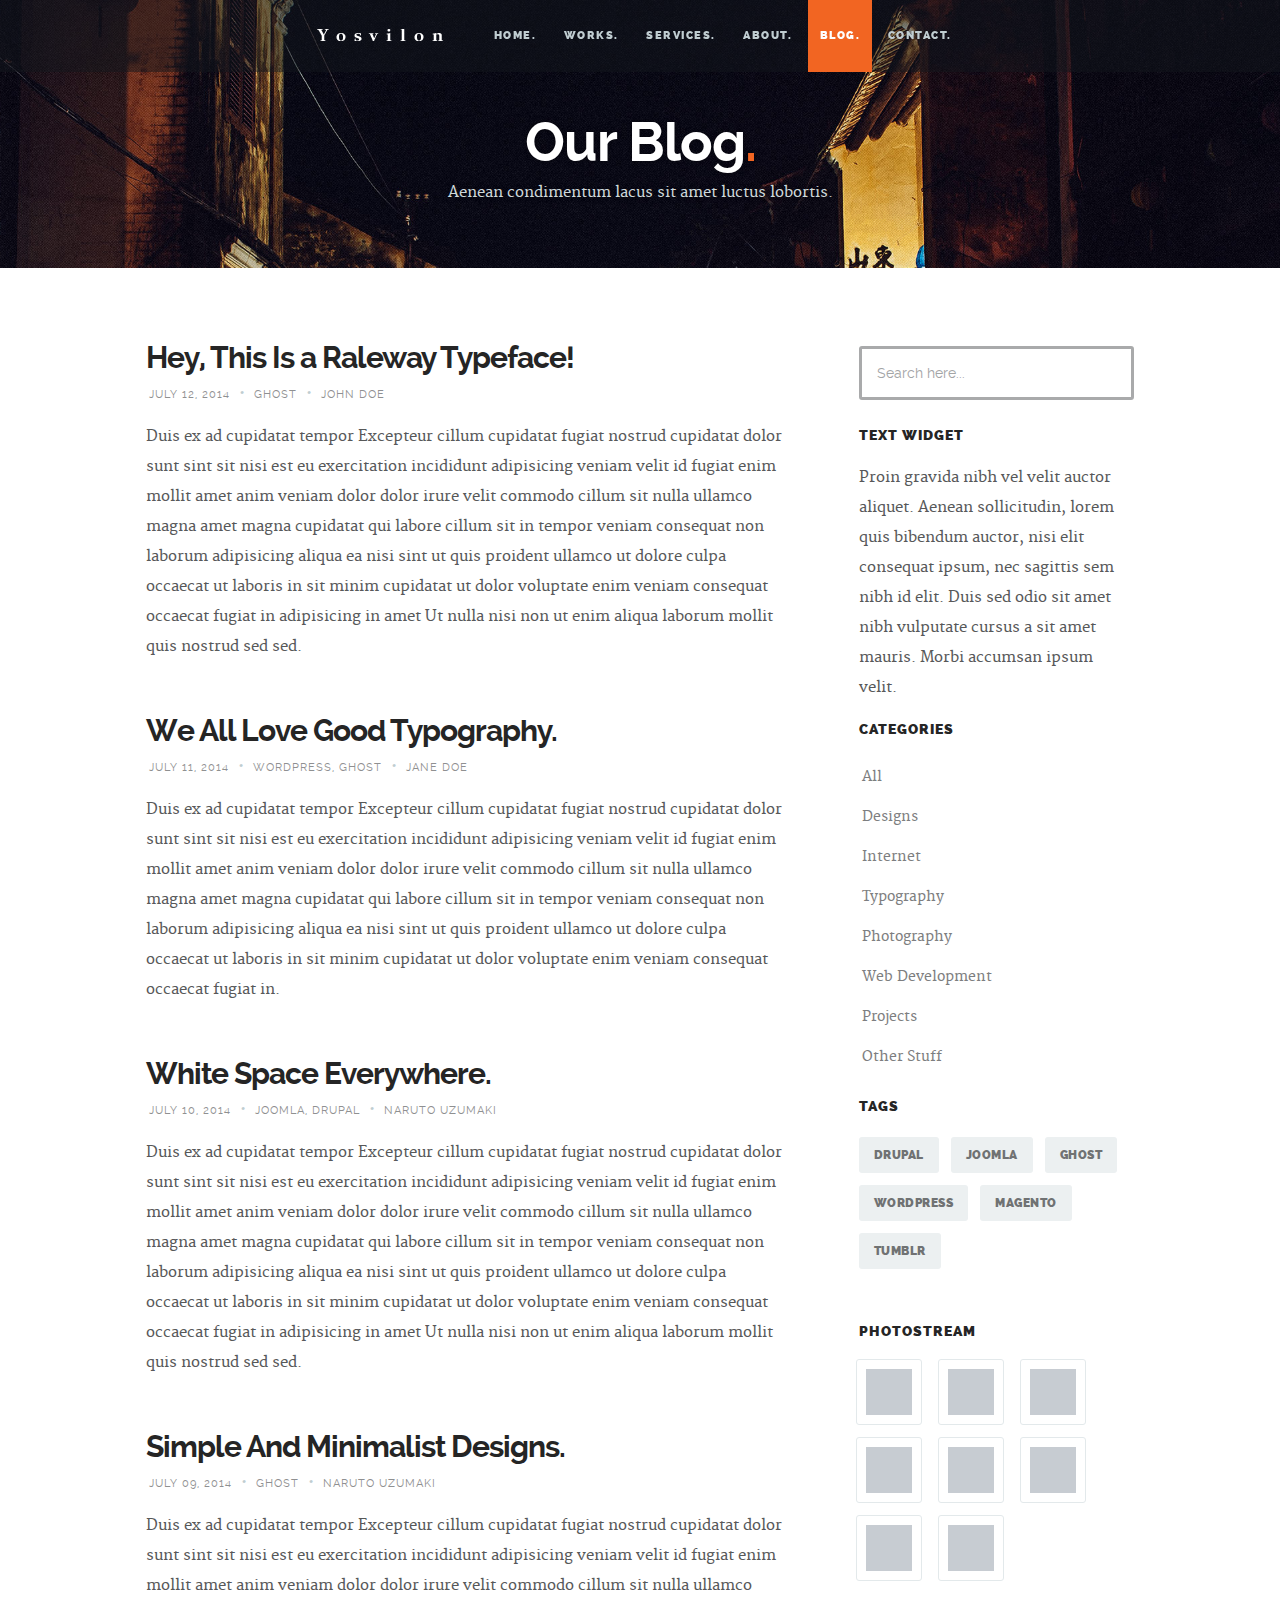
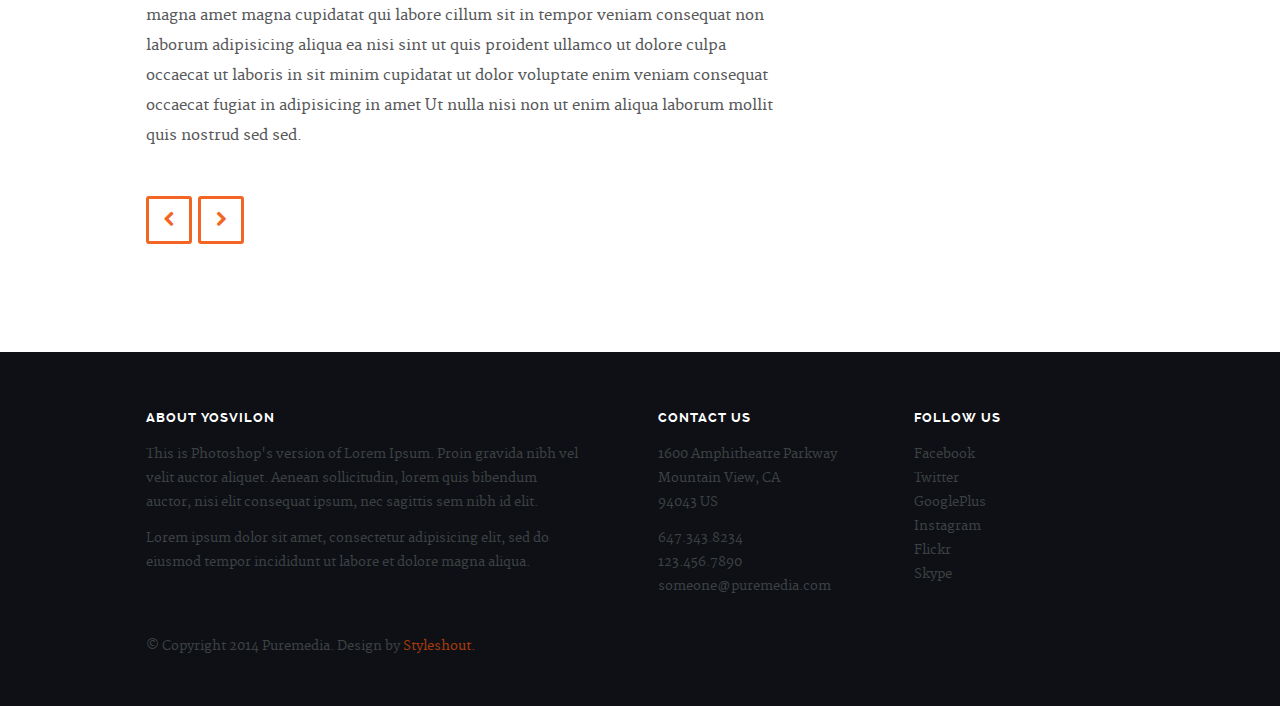
==== blog.html @ e6fd02f1 "Initial commit" ====
<!DOCTYPE html>
<!--[if lt IE 8 ]><html class="no-js ie ie7" lang="en"> <![endif]-->
<!--[if IE 8 ]><html class="no-js ie ie8" lang="en"> <![endif]-->
<!--[if IE 9 ]><html class="no-js ie ie9" lang="en"> <![endif]-->
<!--[if (gte IE 9)|!(IE)]><!--><html class="no-js" lang="en"> <!--<![endif]-->
<head>

   <!--- Basic Page Needs
   ================================================== -->
   <meta charset="utf-8">
	<title>Blog - Yosvilon</title>
	<meta name="description" content="">  
	<meta name="author" content="">

   <!-- Mobile Specific Metas
   ================================================== -->
	<meta name="viewport" content="width=device-width, initial-scale=1, maximum-scale=1">

	<!-- CSS
    ================================================== -->
   <link rel="stylesheet" href="css/base.css">
	<link rel="stylesheet" href="css/main.css">
   <link rel="stylesheet" href="css/media-queries.css">       

   <!-- Script
   =================================================== -->
	<script src="js/modernizr.js"></script>

   <!-- Favicons
	=================================================== -->
	<link rel="shortcut icon" href="favicon.png" >

</head>

<body>
	
	<div id="top"></div>
   <div id="preloader"> 
	   <div id="status">
         <img src="images/loader.gif" height="60" width="60" alt="">
         <div class="loader">Loading...</div>
      </div>
   </div>


   <!-- Header
   =================================================== -->
   <header id="main-header">

   	<div class="row header-inner">

	      <div class="logo">
	         <a href="index.html">Yosvilon.</a>
	      </div>

	      <nav id="nav-wrap">         
	         
	         <a class="mobile-btn" href="#nav-wrap" title="Show navigation">
	         	<span class='menu-text'>Show Menu</span>
	         	<span class="menu-icon"></span>
	         </a>
         	<a class="mobile-btn" href="#" title="Hide navigation">
         		<span class='menu-text'>Hide Menu</span>
         		<span class="menu-icon"></span>
         	</a>         

	         <ul id="nav" class="nav">
	            <li><a href="index.html#hero">Home.</a></li>
		         <li><a href="index.html#portfolio">Works.</a></li>
	            <li><a href="index.html#services">Services.</a></li>
	            <li><a href="index.html#about">About.</a></li>
	            <li class="current"><a href="index.html#journal">Blog.</a></li>	        
	            <li><a href="index.html#contact">Contact.</a></li>
	         </ul> 

	      </nav> <!-- /nav-wrap -->	      

	   </div> <!-- /header-inner -->

   </header> 


   <!-- Page Title
   ================================================== -->
   <section id="page-title">	
   	  
		<div class="row">

			<div class="twelve columns">

				<h1>Our Blog<span>.</span></h1>
				<p>Aenean condimentum lacus sit amet luctus lobortis.</p>

			</div>			    

		</div> <!-- /row -->	   

   </section> <!-- /page-title -->


   <!-- Content
   ================================================== -->
   <section id="content">

   	<div class="row">

	   	<div id="main" class="tab-whole eight columns entries">

	         <article class="entry">

					<header class="entry-header">

						<h1 class="entry-title">
							<a title="" href="single.html">Hey, This Is a Raleway Typeface!</a>
						</h1> 				 
						
						<div class="entry-meta">
							<ul>
								<li>July 12, 2014</li>
								<span class="meta-sep">•</span>								
								<li><a rel="category tag" title="" href="#">Ghost</a></li>
								<span class="meta-sep">•</span>
								<li>John Doe</li>
							</ul>
						</div> 
						 
					</header> 
						
					<div class="entry-content">
						<p>Duis ex ad cupidatat tempor Excepteur cillum cupidatat fugiat nostrud cupidatat dolor sunt sint sit nisi est eu exercitation incididunt adipisicing veniam velit id fugiat enim mollit amet anim veniam dolor dolor irure velit commodo cillum sit nulla ullamco magna amet magna cupidatat qui labore cillum sit in tempor veniam consequat non laborum adipisicing aliqua ea nisi sint ut quis proident ullamco ut dolore culpa occaecat ut laboris in sit minim cupidatat ut dolor voluptate enim veniam consequat occaecat fugiat in adipisicing in amet Ut nulla nisi non ut enim aliqua laborum mollit quis nostrud sed sed.</p>
					</div> 

				</article> <!-- /entry -->

				<article class="entry">
		   			
					<header class="entry-header">

						<h1 class="entry-title">
							<a title="" href="single.html">We All Love Good Typography.</a>
						</h1> 				 
						
						<div class="entry-meta">
							<ul>
								<li>July 11, 2014</li>
								<span class="meta-sep">•</span>							
								<li>
									<a rel="category tag" title="" href="#">Wordpress</a>,
									<a rel="category tag" title="" href="#">Ghost</a>  
								</li>
								<span class="meta-sep">•</span>
								<li>Jane Doe</li>
							</ul>
						</div>
						 
					</header> 			

					<div class="entry-content">
						<p>Duis ex ad cupidatat tempor Excepteur cillum cupidatat fugiat nostrud cupidatat dolor sunt sint sit nisi est eu exercitation incididunt adipisicing veniam velit id fugiat enim mollit amet anim veniam dolor dolor irure velit commodo cillum sit nulla ullamco magna amet magna cupidatat qui labore cillum sit in tempor veniam consequat non laborum adipisicing aliqua ea nisi sint ut quis proident ullamco ut dolore culpa occaecat ut laboris in sit minim cupidatat ut dolor voluptate enim veniam consequat occaecat fugiat in.</p>
					</div> 

				</article> <!-- /entry -->

				<article class="entry">
		   			
					<header class="entry-header">

						<h1 class="entry-title">
							<a title="" href="single.html">White Space Everywhere.</a>
						</h1> 				 
						
						<div class="entry-meta">
							<ul>
								<li>July 10, 2014</li>
								<span class="meta-sep">•</span>								
								<li>
									<a rel="category tag" title="" href="#">Joomla</a>,
									<a rel="category tag" title="" href="#">Drupal</a>  
								</li>
								<span class="meta-sep">•</span>
								<li>Naruto Uzumaki</li>
							</ul>
						</div> 
						 
					</header> 			

					<div class="entry-content">
						<p>Duis ex ad cupidatat tempor Excepteur cillum cupidatat fugiat nostrud cupidatat dolor sunt sint sit nisi est eu exercitation incididunt adipisicing veniam velit id fugiat enim mollit amet anim veniam dolor dolor irure velit commodo cillum sit nulla ullamco magna amet magna cupidatat qui labore cillum sit in tempor veniam consequat non laborum adipisicing aliqua ea nisi sint ut quis proident ullamco ut dolore culpa occaecat ut laboris in sit minim cupidatat ut dolor voluptate enim veniam consequat occaecat fugiat in adipisicing in amet Ut nulla nisi non ut enim aliqua laborum mollit quis nostrud sed sed.</p>
					</div> 

				</article> <!-- /entry --> 

				<article class="entry">
		   			
					<header class="entry-header">

						<h1 class="entry-title">
							<a title="" href="single.html">Simple And Minimalist Designs.</a>
						</h1> 				 
						
						<div class="entry-meta">
							<ul>
								<li>July 09, 2014</li>
								<span class="meta-sep">•</span>								
								<li>
									<a rel="category tag" title="" href="#">Ghost</a>  
								</li>
								<span class="meta-sep">•</span>
								<li>Naruto Uzumaki</li>
							</ul>
						</div> 
						 
					</header> 			

					<div class="entry-content">
						<p>Duis ex ad cupidatat tempor Excepteur cillum cupidatat fugiat nostrud cupidatat dolor sunt sint sit nisi est eu exercitation incididunt adipisicing veniam velit id fugiat enim mollit amet anim veniam dolor dolor irure velit commodo cillum sit nulla ullamco magna amet magna cupidatat qui labore cillum sit in tempor veniam consequat non laborum adipisicing aliqua ea nisi sint ut quis proident ullamco ut dolore culpa occaecat ut laboris in sit minim cupidatat ut dolor voluptate enim veniam consequat occaecat fugiat in adipisicing in amet Ut nulla nisi non ut enim aliqua laborum mollit quis nostrud sed sed.</p>
					</div> 

				</article> <!-- /entry --> 

				<div class="pagenav group">
	  			   <span class="prev"><a href="#" rel="prev">Previous</a></span>
	  				<span class="next"><a href="#" rel="next">Next</a></span>  				   
	  			</div>  			   
	         
	      </div> <!-- /main -->  

	      <div class="tab-whole four columns end" id="secondary">

	         <aside id="sidebar">

	            <div class="widget widget_search">

	               <h5>Search</h5>
	               <form action="#">

	                  <input type="text" value="Search here..." onblur="if(this.value == '') { this.value = 'Search here...'; }" onfocus="if (this.value == 'Search here...') { this.value = ''; }" class="text-search" kl_virtual_keyboard_secure_input="on">
	                  <input type="submit" value="" class="submit-search">

	               </form>

	            </div> <!-- /widget_search -->

	            <div class="widget widget_text">

	               <h5 class="widget-title">Text Widget</h5>
	               <div class="textwidget">Proin gravida nibh vel velit auctor aliquet.
	               Aenean sollicitudin, lorem quis bibendum auctor, nisi elit consequat ipsum,
	               nec sagittis sem nibh id elit. Duis sed odio sit amet nibh vulputate cursus
	               a sit amet mauris. Morbi accumsan ipsum velit. 
	            	</div>

			      </div> <!-- /widget_text -->

	            <div class="widget widget_categories">

	               <h5 class="widget-title">Categories</h5>
	               <ul class="link-list group">
	               	<li><a href="blog.html">All</a></li>
	                  <li><a href="#">Designs</a></li>
	                  <li><a href="#">Internet</a></li>
	                  <li><a href="#">Typography</a></li>
	                  <li><a href="#">Photography</a></li>
	                  <li><a href="#">Web Development</a></li>
	                  <li><a href="#">Projects</a></li>
	                  <li><a href="#">Other Stuff</a></li>
	               </ul>

	            </div> <!-- /widget_categories -->

	            <div class="widget widget_tag_cloud group">

	               <h5 class="widget-title">Tags</h5>
	               <div class="tagcloud group">
	                  <a href="#">drupal</a>
	                  <a href="#">joomla</a>
	                  <a href="#">ghost</a>
	                  <a href="#">wordpress</a>
	                  <a href="#">magento</a>
	                  <a href="#">tumblr</a>
	               </div>

	            </div> <!-- /widget_tag_cloud -->

	            <div class="widget widget_photostream">

	               <h5>Photostream</h5>
	               <ul class="photostream group">
	                  <li><a href="#"><img alt="thumbnail" src="images/thumb.jpg"></a></li>
	                  <li><a href="#"><img alt="thumbnail" src="images/thumb.jpg"></a></li>
	                  <li><a href="#"><img alt="thumbnail" src="images/thumb.jpg"></a></li>
	                  <li><a href="#"><img alt="thumbnail" src="images/thumb.jpg"></a></li>
	                  <li><a href="#"><img alt="thumbnail" src="images/thumb.jpg"></a></li>
	                  <li><a href="#"><img alt="thumbnail" src="images/thumb.jpg"></a></li>
	                  <li><a href="#"><img alt="thumbnail" src="images/thumb.jpg"></a></li>
	                  <li><a href="#"><img alt="thumbnail" src="images/thumb.jpg"></a></li>
	               </ul>

		         </div> <!-- /widget_photostream -->

	         </aside> <!-- /sidebar -->

	      </div> <!-- /secondary -->

	   </div> <!-- /row -->      

   </section> <!-- /content -->  


   <!-- Footer
   ================================================== -->
   <footer>

      <div class="row">       

         <div class="six columns tab-whole footer-about">
				
				<h3>About Yosvilon</h3>
               
            <p>This is Photoshop's version  of Lorem Ipsum. Proin gravida nibh vel velit auctor aliquet.
            Aenean sollicitudin, lorem quis bibendum auctor, nisi elit consequat ipsum, nec sagittis sem
            nibh id elit. 
            </p>

            <p>Lorem ipsum dolor sit amet, consectetur adipisicing elit, sed do eiusmod tempor 
            	incididunt ut labore et dolore magna aliqua.</p>        

         </div> <!-- /footer-about -->

         <div class="six columns tab-whole right-cols">

            <div class="row">

               <div class="columns">
                  <h3 class="address">Contact Us</h3>
                  <p>
                  1600 Amphitheatre Parkway<br>
                  Mountain View, CA<br>
                  94043 US
                  </p>

                  <ul>
                    <li><a href="tel:6473438234">647.343.8234</a></li>
                    <li><a href="tel:1234567890">123.456.7890</a></li>
                    <li><a href="mailto:someone@puremedia.com">someone@puremedia.com</a></li>
                  </ul>                  
               </div> <!-- /columns -->             

               <div class="columns last">
                  <h3 class="contact">Follow Us</h3>

                  <ul>
                     <li><a href="#">Facebook</a></li>
                     <li><a href="#">Twitter</a></li>
                     <li><a href="#">GooglePlus</a></li>
                     <li><a href="#">Instagram</a></li>
                     <li><a href="#">Flickr</a></li>
                     <li><a href="#">Skype</a></li>
                  </ul>
                  
               </div> <!-- /columns --> 

            </div> <!-- /Row(nested) -->

         </div>

         <p class="copyright">&copy; Copyright 2014 Puremedia. Design by <a href="http://www.styleshout.com/">Styleshout.</a></p>        

         <div id="go-top">
            <a class="smoothscroll" title="Back to Top" href="#top"><span>Top</span><i class="fa fa-long-arrow-up"></i></a>
         </div>

      </div> <!-- /row -->

   </footer> <!-- /footer -->


   <!-- Java Script
   ================================================== -->
   <script src="http://ajax.googleapis.com/ajax/libs/jquery/1.10.2/jquery.min.js"></script>
   <script>window.jQuery || document.write('<script src="js/jquery-1.10.2.min.js"><\/script>')</script>
   <script type="text/javascript" src="js/jquery-migrate-1.2.1.min.js"></script>   
   <script src="js/jquery.flexslider.js"></script>
   <script src="js/jquery.fittext.js"></script>
   <script src="js/backstretch.js"></script> 
   <script src="js/waypoints.js"></script>  
   <script src="js/main.js"></script>

</body>

</html>
---- css/base.css ----
/* =================================================================== */
/* 
/*  Puremedia v1.0 Base Stylesheet
/*  url:styleshout.com
/*  10-09-2014
/*
/*  ------------------------------------------------------------------ 
  
    TOC: 
    a. Reset
    b. Basic Setup Styles
    c. Typography  
    d. Media
    e. Grid
    f. MISC
  
/* =================================================================== */

/* 
/* a. Reset - normalize.css v3.0.1 | MIT License | git.io/normalize
/* =================================================================== */
html {
	font-family: sans-serif;
	-ms-text-size-adjust: 100%;
	-webkit-text-size-adjust: 100%;
}
body {
	margin: 0;
}
article, aside, details, figcaption, figure, footer, header, hgroup, main, nav, section, summary {
	display: block;
}
audio, canvas, progress, video {
	display: inline-block;
	vertical-align: baseline;
}
audio:not([controls]) {
	display: none;
	height: 0;
}
[hidden], template {
	display: none;
}
a {
	background: transparent;
}
a:active, a:hover {
	outline: 0;
}
abbr[title] {
	border-bottom: 1px dotted;
}
b, strong {
	font-weight: bold;
}
dfn {
	font-style: italic;
}
h1 {
	font-size: 2em;
	margin: 0.67em 0;
}
mark {
	background: #ff0;
	color: #000;
}
small {
	font-size: 80%;
}
sub, sup {
	font-size: 75%;
	line-height: 0;
	position: relative;
	vertical-align: baseline;
}
sup {
	top: -0.5em;
}
sub {
	bottom: -0.25em;
}
img {
	border: 0;
}
svg:not(:root) {
	overflow: hidden;
}
figure {
	margin: 1em 40px;
}
hr {
	-moz-box-sizing: content-box;
	box-sizing: content-box;
	height: 0;
}
pre {
	overflow: auto;
}
code, kbd, pre, samp {
	font-family: monospace, monospace;
	font-size: 1em;
}
button, input, optgroup, select, textarea {
	color: inherit;
	font: inherit;
	margin: 0;
}
button {
	overflow: visible;
}
button, select {
	text-transform: none;
}
button, html input[type="button"], input[type="reset"], input[type="submit"] {
	-webkit-appearance: button;
	cursor: pointer;
}
button[disabled], html input[disabled] {
	cursor: default;
}
button::-moz-focus-inner, input::-moz-focus-inner {
	border: 0;
	padding: 0;
}
input {
	line-height: normal;
}
input[type="checkbox"], input[type="radio"] {
	box-sizing: border-box;
	padding: 0;
}
input[type="number"]::-webkit-inner-spin-button, input[type="number"]::-webkit-outer-spin-button {
	height: auto;
}
input[type="search"] {
	-webkit-appearance: textfield;
	-moz-box-sizing: content-box;
	-webkit-box-sizing: content-box;
	box-sizing: content-box;
}
input[type="search"]::-webkit-search-cancel-button, input[type="search"]::-webkit-search-decoration {
	-webkit-appearance: none;
}
fieldset {
	border: 1px solid #c0c0c0;
	margin: 0 2px;
	padding: 0.35em 0.625em 0.75em;
}
legend {
	border: 0;
	padding: 0;
}
textarea {
	overflow: auto;
}
optgroup {
	font-weight: bold;
}
table {
	border-collapse: collapse;
	border-spacing: 0;
}
td, th {
	padding: 0;
}

/* 
/* b. Basic Setup Styles - Top Elements
/* =================================================================== */
*, *:before, *:after {
	-webkit-box-sizing: border-box;
	-moz-box-sizing: border-box;
	box-sizing: border-box;
}
html {
	-webkit-font-smoothing: antialiased;
	-moz-osx-font-smoothing: grayscale;
	font-size: 62.5%;
}
body {
	font-weight: normal;
	line-height: 1;
	text-rendering: optimizeLegibility;
}

/* 
/* c. Typography
====================================================================== */
div, dl, dt, dd, ul, ol, li, h1, h2, h3, h4, h5, h6, pre, form, p, blockquote, th, td {
	margin: 0;
	padding: 0;
}
h1, h2, h3, h4, h5, h6 {
	text-rendering: optimizeLegibility;
	line-height: 1.2;
}
hr {
	border: solid #ddd;
	border-width: 1px 0 0;
	clear: both;
	margin: 11px 0 24px;
	height: 0;
}
em, i {
	font-style: italic;
	line-height: inherit;
}
strong, b {
	font-weight: bold;
	line-height: inherit;
}
small {
	font-size: 60%;
	line-height: inherit;
}
ul {
	list-style: none;
}
ol {
	list-style: decimal;
}
ol, ul.square, ul.circle, ul.disc {
	margin-left: 17px;
}
ul.square {
	list-style: square;
}
ul.circle {
	list-style: circle;
}
ul.disc {
	list-style: disc;
}
ul li {
	padding-left: 4px;
}
ul ul, ul ol, ol ol, ol ul {
	margin: 3px 0 3px 17px;
}

/* links
---------------------------------------------------------------------- */
a {
	text-decoration: none;
	line-height: inherit;
}
a img {
	border: none;
}
a:focus {
	outline: none;
}
p a, p a:visited {
	line-height: inherit;
}

/* 
/* d. Media
/* =================================================================== */
img, video, embed, object {
	max-width: 100%;
	height: auto;
}
object, embed {
	height: 100%;
}
img {
	-ms-interpolation-mode: bicubic;
}

/* 
/* e. Grid
===================================================================== */
.row {
	width: 94%;
	max-width: 1024px;
	margin: 0 auto;
}
.ie8 .row {
	width: 1024px;
}
.narrow .row {
	max-width: 980px;
}
.row .row {
	width: auto;
	max-width: none;
	margin-left: -18px;
	margin-right: -18px;
}
.row:before, .row:after {
	content: "";
	display: table;
}
.row:after {
	clear: both;
}
.column, .columns, .bgrid {
	position: relative;
	padding: 0 18px;
	min-height: 1px;
	float: left;
}
.column.centered, .columns.centered {
	float: none;
	margin: 0 auto;
}
.row.collapsed > .column, .row.collapsed > .columns, .column.collapsed, .columns.collapsed {
	padding: 0;
}
[class*="column"] + [class*="column"]:last-child {
	float: right;
}
[class*="column"] + [class*="column"].end {
	float: right;
}
.one, .row .one {
	width: 8.33333%;
}
.two, .row .two {
	width: 16.66667%;
}
.three, .row .three {
	width: 25%;
}
.four, .row .four {
	width: 33.33333%;
}
.five, .row .five {
	width: 41.66667%;
}
.six, .row .six {
	width: 50%;
}
.seven, .row .seven {
	width: 58.33333%;
}
.eight, .row .eight {
	width: 66.66667%;
}
.nine, .row .nine {
	width: 75%;
}
.ten .row .ten {
	width: 83.33333%;
}
.eleven, .row .eleven {
	width: 91.66667%;
}
.twelve, .row .twelve {
	width: 100%;
}

/* tablets
--------------------------------------------------------------- */
@media screen and (max-width:768px) {
	.row {
		width: auto;
		padding-left: 30px;
		padding-right: 30px;
	}
	.row .row {
		padding-left: 0;
		padding-right: 0;
		margin-left: -15px;
		margin-right: -15px;
	}
	.column, .columns {
		padding: 0 15px;
	}
	.tab-fourth, .row .tab-fourth {
		width: 25%;
	}
	.tab-third, .row .tab-third {
		width: 33.33333%;
	}
	.tab-half, .row .tab-half {
		width: 50%;
	}
	.tab-2thirds, .row .tab-2thirds {
		width: 66.66667%;
	}
	.tab-3fourths, .row .tab-3fourths {
		width: 75%;
	}
	.tab-whole, .row .tab-whole {
		width: 100%;
	}
}

/* mobile
--------------------------------------------------------------- */
@media screen and (max-width:600px) {
	.row {
		padding-left: 25px;
		padding-right: 25px;
	}
	.row .row {
		margin-left: -10px;
		margin-right: -10px;
	}
	.column, .columns {
		padding: 0 10px;
	}
	.mob-fourth, .row .mob-fourth {
		width: 25%;
	}
	.mob-half, .row .mob-half {
		width: 50%;
	}
	.mob-3fourths, .row .mob-3fourths {
		width: 75%;
	}
	.mob-whole, .row .mob-whole {
		width: 100%;
	}
}

/* small mobile devices
--------------------------------------------------------------- */
@media screen and (max-width:400px) {
	.row {
		padding-left: 30px;
		padding-right: 30px;
	}
	.row .row {
		padding-left: 0;
		padding-right: 0;
		margin-left: 0;
		margin-right: 0;
	}
	.column, .columns {
		width: auto !important;
		float: none !important;
		margin-left: 0;
		margin-right: 0;
		clear: both;
		padding: 0;
	}
	[class*="column"] + [class*="column"]:last-child {
		float: none;
	}
}

/* larger screens
--------------------------------------------------------------- */
@media screen and (min-width:1200px) {
	.wide .wrap {
		max-width: 1180px;
	}
}


/* block grids
--------------------------------------------------------------- */
.bgrid-sixth .bgrid {
	width: 16.66667%;
}
.bgrid-fourth .bgrid {
	width: 25%;
}
.bgrid-third .bgrid {
	width: 33.33333%;
}
.bgrid-half .bgrid {
	width: 50%;
}
.bgrid {
	padding: 0;
}

/* Clearing for block grid columns. Allows columns with
different heights to align properly. */
.first {
	clear: both;
}

/* first column in large(default) screen - for IE8 */
.bgrid-sixth .bgrid:nth-child(6n+1), .bgrid-fourth .bgrid:nth-child(4n+1), .bgrid-third .bgrid:nth-child(3n+1), .bgrid-half .bgrid:nth-child(2n+1) {
	clear: both;
}

/* smaller screens */
@media screen and (max-width:900px) {
	/* block grids for small screens */
	.s-bgrid-sixth .bgrid {
		width: 16.66667%;
	}
	.s-bgrid-fourth .bgrid {
		width: 25%;
	}
	.s-bgrid-third .bgrid {
		width: 33.33333%;
	}
	.s-bgrid-half .bgrid {
		width: 50%;
	}
	.s-bgrid-whole .bgrid {
		width: 100%;
		clear: both;
	}
	.first, [class*="bgrid-"] .bgrid:nth-child(n) {
		clear: none;
	}
	.s-bgrid-sixth .bgrid:nth-child(6n+1), .s-bgrid-fourth .bgrid:nth-child(4n+1), .s-bgrid-third .bgrid:nth-child(3n+1), .s-bgrid-half .bgrid:nth-child(2n+1) {
		clear: both;
	}
}

/* tablets */
@media screen and (max-width:768px) {
	.tab-bgrid-sixth .bgrid {
		width: 16.66667%;
	}
	.tab-bgrid-fourth .bgrid {
		width: 25%;
	}
	.tab-bgrid-third .bgrid {
		width: 33.33333%;
	}
	.tab-bgrid-half .bgrid {
		width: 50%;
	}
	.tab-bgrid-whole .bgrid {
		width: 100%;
		clear: both;
	}
	.first, [class*="tab-bgrid-"] .bgrid:nth-child(n) {
		clear: none;
	}
	.tab-bgrid-sixth .bgrid:nth-child(6n+1), .tab-bgrid-fourth .bgrid:nth-child(4n+1), .tab-bgrid-third .bgrid:nth-child(3n+1), .tab-bgrid-half .bgrid:nth-child(2n+1) {
		clear: both;
	}
}

/* mobile devices */
@media screen and (max-width:600px) {
	.mob-bgrid-sixth .bgrid {
		width: 16.66667%;
	}
	.mob-bgrid-fourth .bgrid {
		width: 25%;
	}
	.mob-bgrid-third .bgrid {
		width: 33.33333%;
	}
	.mob-bgrid-half .bgrid {
		width: 50%;
	}
	.mob-bgrid-whole .bgrid {
		width: 100%;
		clear: both;
	}
	.first, [class*="mob-bgrid-"] .bgrid:nth-child(n) {
		clear: none;
	}
	.mob-bgrid-sixth .bgrid:nth-child(6n+1), .mob-bgrid-fourth .bgrid:nth-child(4n+1), .mob-bgrid-third .bgrid:nth-child(3n+1), .mob-bgrid-half .bgrid:nth-child(2n+1) {
		clear: both;
	}
}

/* stack on small mobile devices */
@media screen and (max-width:400px) {
	.stack .bgrid {
		width: auto !important;
		float: none !important;
		margin-left: 0;
		margin-right: 0;
		clear: both;
	}
}

/* 
/* f. MISC
===================================================================== */

/* Clearing - (http://nicolasgallagher.com/micro-clearfix-hack/
--------------------------------------------------------------------- */
.group:before, .group:after {
	content: "";
	display: table;
}
.group:after {
	clear: both;
}

/* Misc Helper Styles
--------------------------------------------------------------------- */
.hidden {
	display: none;
}
.remove-bottom {
	margin-bottom: 0;
}
.half-bottom {
	margin-bottom: 15px !important;
}
.add-bottom {
	margin-bottom: 30px !important;
}
.no-border {
	border: none;
}
.text-center {
	text-align: center;
}
.text-left {
	text-align: left;
}
.text-right {
	text-align: right;
}
.pull-left {
	float: left;
}
.pull-right {
	float: right;
}
.align-center {
	margin-left: auto;
	margin-right: auto;
	text-align: center;
}
---- css/main.css ----
/* =================================================================== */
/* 
/*  Puremedia v1.0 Main Stylesheet
/*  url:styleshout.com
/*  10-10-2014
/*
/*  ------------------------------------------------------------------ 

    TOC: 
    a. Webfonts and Iconfonts
    b. Document Setup
    c. Forms  
    d. Preloader
    e. Buttons
    f. Other Components
    g. Header Styles
    h. Content Styles
    i. Footer Styles
    j. Common and shared styles
    k. Hero Section
    l. Portfolio Section
    m. Services Section
    n. About Section
    o. Journal Section
    p. Contact Section
    q. Blog Entry
    r. Portfolio Entry

/* =================================================================== */

/* 
/* a. Webfonts and Iconfonts
/* =================================================================== */
@import url("fonts.css");
@import url("font-awesome/css/font-awesome.min.css");
@import url("simple-line-icons/simple-line-icons.css");

/* 
/* b. Document Setup
/* =================================================================== */

/* Body
---------------------------------------------------------------------- */
body {
	background: #0e1015;
	font: 15px/30px "merriweather-regular", serif;
	font-weight: normal;
	color: #575859;
}

/* Links
---------------------------------------------------------------------- */
a, a:visited {
	color: #f26522;
	-moz-transition: all 0.3s ease-in-out;
	-o-transition: all 0.3s ease-in-out;
	-webkit-transition: all 0.3s ease-in-out;
	-ms-transition: all 0.3s ease-in-out;
	transition: all 0.3s ease-in-out;
}
a:hover, a:focus {
	color: black;
}

/* Typography
--------------------------------------------------------------------- */
h1, h2, h3, h4, h5, h6 {
	font-family: "raleway-bold", sans-serif;
	color: #252525;
	font-style: normal;
	text-rendering: optimizeLegibility;
	margin: 18px 0 15px;
}
h1 a, h2 a, h3 a, h4 a, h5 a, h6 a {
	font-weight: inherit;
}
h1 {
	font-size: 30px;
	line-height: 36px;
	margin-top: 0;
	letter-spacing: -1px;
}
h2 {
	font-size: 24px;
	line-height: 30px;
}
h3 {
	font-size: 20px;
	line-height: 30px;
}
h4 {
	font-size: 17px;
	line-height: 30px;
}
h5 {
	font-size: 14px;
	line-height: 30px;
	margin-top: 15px;
	text-transform: uppercase;
	letter-spacing: 1px;
}
h6 {
	font-size: 13px;
	line-height: 30px;
	margin-top: 15px;
	text-transform: uppercase;
	letter-spacing: 1px;
}
p {
	margin: 15px 0 15px 0;
}
p img {
	margin: 0;
}
p.lead {
	font: 17px/33px "merriweather-light", serif;
	color: #707273;
}
em {
	font: 15px/30px "merriweather-italic", serif;
	font-style: normal;
}
strong, b {
	font: 15px/30px "merriweather-bold", serif;
	font-weight: normal;
}
small {
	font-size: 11px;
	line-height: inherit;
}
blockquote {
	margin: 18px 0px;
	padding-left: 40px;
	position: relative;
}
blockquote:before {
	content: "\201C";
	opacity: 0.45;
	font-size: 80px;
	line-height: 0px;
	margin: 0;
	font-family: arial, sans-serif;
	position: absolute;
	top: 30px;
	left: 0;
}
blockquote p {
	font-family: georgia, serif;
	font-style: italic;
	padding: 0;
	font-size: 18px;
	line-height: 30px;
}
blockquote cite {
	display: block;
	font-size: 12px;
	font-style: normal;
	line-height: 18px;
}
blockquote cite:before {
	content: "\2014 \0020";
}
blockquote cite a, blockquote cite a:visited {
	color: #707273;
	border: none;
}
abbr {
	font-family: "merriweather-bold", serif;
	font-variant: small-caps;
	text-transform: lowercase;
	letter-spacing: .5px;
	color: #7d7e80;
}
pre, code {
	font-family: Consolas, "Andale Mono", Courier, "Courier New", monospace;
}
pre {
	white-space: pre;
	white-space: pre-wrap;
	word-wrap: break-word;
}
code {
	padding: 3px;
	background: #ecf0f1;
	color: #707273;
	border-radius: 3px;
}
del {
	text-decoration: line-through;
}
abbr[title], dfn[title] {
	border-bottom: 1px dotted;
	cursor: help;
}
mark {
	background: #FFF49B;
	color: #000;
}
hr {
	border: solid white;
	border-width: 1px 0 0;
	clear: both;
	margin: 23px 0 12px;
	height: 0;
}

/* Lists
--------------------------------------------------------------------- */
ul, ol {
	margin-top: 15px;
	margin-bottom: 15px;
}
ul {
	list-style: disc;
	margin-left: 17px;
}
dl {
	margin: 0 0 15px 0;
}
dt {
	margin: 0;
	color: #f26522;
}
dd {
	margin: 0 0 0 20px;
}

/* Floated Image
--------------------------------------------------------------------- */
img.pull-right {
	margin: 12px 0px 0px 18px;
}
img.pull-left {
	margin: 12px 18px 0px 0px;
}

/* 
/* c. Forms
/* =================================================================== */
form {
	margin-bottom: 24px;
}
fieldset {
	margin: 0 0 24px 0;
	padding: 0;
	border: none;
}
input, button {
	-webkit-font-smoothing: antialiased;
}
input[type="text"], 
input[type="password"], 
input[type="email"], 
textarea, 
select {
	display: block;
	padding: 12px 15px;
	margin: 0 0 12px 0;
	border: 0;
	outline: none;
	vertical-align: middle;
	color: #a3a4a6;
	font-family: "raleway-regular", sans-serif;
	font-size: 14px;
	line-height: 24px;
	border-radius: 3px;
	max-width: 100%;
	background: transparent;
	border: 3px solid #a9aaab;
}
textarea {
	min-height: 162px;
}
input[type="text"]:focus, 
input[type="password"]:focus, 
input[type="email"]:focus, 
textarea:focus {
	background: white;
}
label, legend {
	font: 15px/30px "raleway-bold", sans-serif;
	margin: 12px 0;
	color: #252525;
	display: block;
}
label span, legend span {
	color: #575859;
	font: 15px/30px "merriweather-bold", serif;
}
input[type="checkbox"], input[type="radio"] {
	font-size: 15px;
	color: #575859;
}
input[type="checkbox"] {
	display: inline;
}

/* 
/* d. Preloader
/* =================================================================== */
#preloader {
	position: fixed;
	top: 0;
	left: 0;
	right: 0;
	bottom: 0;
	background: #12151b;
	z-index: 99999;
	height: 100%;
}
.no-js #preloader {
	display: none;
}

#status {
	position: absolute;
	left: 50%;
	top: 50%;
	width: 60px;
	height: 60px;
	margin: -30px 0 0 -30px;
	padding: 0;
}
#status img {
	display: none;
}

.loader {
	margin: 0 auto;
	font-size: 10px;
	position: relative;
	text-indent: -9999em;
	border-top: 1.1em solid rgba(255, 255, 255, 0.2);
	border-right: 1.1em solid rgba(255, 255, 255, 0.2);
	border-bottom: 1.1em solid rgba(255, 255, 255, 0.2);
	border-left: 1.1em solid #f26522;
	-webkit-animation: load 1.1s infinite linear;
	animation: load 1.1s infinite linear;
}
.loader, .loader:after {
	border-radius: 50%;
	width: 60px;
	height: 60px;
}
@-webkit-keyframes load {
	0% {
		-webkit-transform: rotate(0deg);
		transform: rotate(0deg);
	}
	100% {
		-webkit-transform: rotate(360deg);
		transform: rotate(360deg);
	}
}
@keyframes load {
	0% {
		-webkit-transform: rotate(0deg);
		transform: rotate(0deg);
	}
	100% {
		-webkit-transform: rotate(360deg);
		transform: rotate(360deg);
	}
}

/* for ie8 */
.ie8 #status img {
	display: block;
}
.ie8 .loader {
	display: none;
}


/* 
/* e. Buttons
/* =================================================================== */
.button, 
.button:visited, 
button, 
input[type="submit"], 
input[type="reset"], 
input[type="button"] {
	display: inline-block;
	font: 15px/30px "raleway-bold", sans-serif;
	padding: 9px 16px;
	margin: 0 3px 6px 0;
	background: #818fab;
	color: white;
	text-decoration: none;
	cursor: pointer;
	height: auto;
	text-align: center;
	border: none;
	border-radius: 3px;
	-webkit-appearance: none;
	-webkit-font-smoothing: inherit;	
	-moz-transition: all 0.3s ease-in-out;
	-o-transition: all 0.3s ease-in-out;
	-webkit-transition: all 0.3s ease-in-out;
	-ms-transition: all 0.3s ease-in-out;
	transition: all 0.3s ease-in-out;
}
.button:hover, 
button:hover, 
input[type="submit"]:hover, 
input[type="reset"]:hover, 
input[type="button"]:hover {
	background: #647495;
	color: white;
}
.button.primary, button.primary {
	background: #f26522;
}
.button.primary:hover, button.primary:hover {
	background: #e3520d;
}
button.medium, .button.medium {
	font: 15px/30px "raleway-bold", sans-serif;
	padding: 12px 18px !important;
}
button.large, .button.large {
	font: 15px/30px "raleway-bold", sans-serif;
	padding: 15px 20px !important;
}
button.round, .button.round {
	padding-left: 20px !important;
	padding-right: 20px !important;
	border-radius: 1000px;
	background-clip: padding-box;
}
button.stroke, .button.stroke {
	background: transparent !important;
	border: 3px solid transparent;
}
button.full-width, .button.full-width {
	width: 100%;
	margin-right: 0;
}

.button.pink {
	background: #ffadcb;
}
.button.pink:hover {
	background: #ff94bb;
}
.button.blue {
	background: #72bbf0;
}
.button.blue:hover {
	background: #5bb0ee;
}
.button.black {
	background: #2e3236;
}
.button.black:hover {
	background: #222528;
}
.button.yellow {
	background: #ffd900;
}
.button.yellow:hover {
	background: #f0cc00;
}
.button.red {
	background: #ff6163;
}
.button.red:hover {
	background: #ff474a;
}
.button.green {
	background: #9bc724;
}
.button.green:hover {
	background: #8ab120;
}
.button.grey {
	background: #8d8e91;
}
.button.grey:hover {
	background: #808184;
}
.button.purple {
	background: #b482c9;
}
.button.purple:hover {
	background: #a970c1;
}
.button.orange {
	background: #f5731c;
}
.button.orange:hover {
	background-color: #ed650a;
}
.button.stroke.pink {
	border-color: #ffadcb;
	color: #ffadcb;
}
.button.stroke.pink:hover {
	background: #ffadcb !important;
	color: #fff;
}
.button.stroke.blue {
	border-color: #72bbf0;
	color: #72bbf0;
}
.button.stroke.blue:hover {
	background: #72bbf0 !important;
	color: #fff;
}
.button.stroke.black {
	border-color: #2e3236;
	color: #2e3236;
}
.button.stroke.black:hover {
	background: #2e3236 !important;
	color: #fff;
}
.button.stroke.yellow {
	border-color: #ffd900;
	color: #ffd900;
}
.button.stroke.yellow:hover {
	background: #ffd900 !important;
	color: #fff;
}
.button.stroke.red {
	border-color: #ff6163;
	color: #ff6163;
}
.button.stroke.red:hover {
	background: #ff6163 !important;
	color: #fff;
}
.button.stroke.green {
	border-color: #9bc724;
	color: #9bc724;
}
.button.stroke.green:hover {
	background: #9bc724 !important;
	color: #fff;
}
.button.stroke.grey {
	border-color: #8d8e91;
	color: #8d8e91;
}
.button.stroke.grey:hover {
	background: #8d8e91 !important;
	color: #fff;
}
.button.stroke.purple {
	border-color: #b482c9;
	color: #b482c9;
}
.button.stroke.purple:hover {
	background: #b482c9 !important;
	color: #fff;
}
.button.stroke.orange {
	border-color: #f5731c;
	color: #f5731c;
}
.button.stroke.orange:hover {
	background: #f5731c !important;
	color: #fff;
}
button::-moz-focus-inner, input::-moz-focus-inner {
	border: 0;
	padding: 0;
}


/* 
/* f. Other Components
/* ================================================================== */

/* Alert Boxes
/* ------------------------------------------------------------------ */
.alert-box {
	padding: 21px 40px 21px 30px;
	position: relative;
	margin-bottom: 24px;
	border-radius: 3px;
	background-clip: padding-box;
	font-family: "raleway-semibold", sans-serif;
}
.error {
	background-color: #ffd1d2;
	color: #e65153;
}
.success {
	background-color: #c8e675;
	color: #758c36;
}
.info {
	background-color: #d7ecfb;
	color: #4a95cc;
}
.notice {
	background-color: #fff099;
	color: #c16527;
}
.close {
	position: absolute;
	right: 18px;
	top: 18px;
	cursor: pointer;
}

/* Drop Cap
/* ------------------------------------------------------------------ */
.drop-cap:first-letter {
	float: left;
	margin: 0;
	padding: 14px 6px 0 0;
	font-size: 84px;
	font-family: "raleway-bold", sans-serif;
	line-height: 60px;
	text-indent: 0;
	background: transparent;
	color: inherit;
}

/* Line Definition Style Markup
/* ------------------------------------------------------------------ */
.lining dt, .lining dd {
	display: inline;
	margin: 0;
}
.lining dt + dt:before, .lining dd + dt:before {
	content: "\A";
	white-space: pre;
}
.lining dd + dd:before {
	content: ", ";
}
.lining dd + dd:before {
	content: ", ";
}
.lining dd:before {
	content: ":";
	margin-left: -0.2em;
}

/* Dictionary Definition Style Markup
/* ------------------------------------------------------------------ */
.dictionary-style dt {
	display: inline;
	counter-reset: definitions;
}
.dictionary-style dt + dt:before {
	content: ", ";
	margin-left: -0.2em;
}
.dictionary-style dd {
	display: block;
	counter-increment: definitions;
}
.dictionary-style dd:before {
	content: counter(definitions, decimal) ". ";
}

/* 
/*  Pull Quotes Markup
/*

<aside class="pull-quote">
<blockquote>
<p></p>
</blockquote>
</aside>

/*
/* --------------------------------------------------------------------- */
.pull-quote {
	position: relative;
	padding: 18px 30px 18px 0px;
}
.pull-quote:before, .pull-quote:after {
	height: 1em;
	opacity: 0.45;
	position: absolute;
	font-size: 80px;
	font-family: Arial, Sans-Serif;
}
.pull-quote:before {
	content: "\201C";
	top: 33px;
	left: 0;
}
.pull-quote:after {
	content: '\201D';
	bottom: -33px;
	right: 0;
}
.pull-quote blockquote {
	margin: 0;
}
.pull-quote blockquote:before {
	content: none;
}

/* 
/*  Stats Tab Markup

<ul class="stats-tabs">
<li><a href="#">[value]<em>[name]</em></a></li>
</ul>


/*
/* --------------------------------------------------------------------- */
.stats-tabs {
	padding: 0;
	margin: 24px 0;
}
.stats-tabs li {
	display: inline-block;
	margin: 0 10px 18px 0;
	padding: 0 10px 0 0;
	border-right: 1px solid #ccc;
}
.stats-tabs li:last-child {
	margin: 0;
	padding: 0;
	border: none;
}
.stats-tabs li a {
	display: inline-block;
	font-size: 24px;
	font-family: "raleway-bold", sans-serif;
	border: none;
	color: #252525;
}
.stats-tabs li a:hover {
	color: #f26522;
}
.stats-tabs li a em {
	display: block;
	margin: 6px 0 0 0;
	font-size: 14px;
	font-family: "raleway-regular", sans-serif;
	color: #7d7e80;
}

/* Pagination
/* ------------------------------------------------------------------ */
.pagination {
	margin: 30px auto;
	text-align: center;
}
.pagination ul li {
	display: inline-block;
	margin: 0;
	padding: 0;
}
.pagination .page-numbers {
	font: 15px/24px "raleway-bold", sans-serif;
	display: inline-block;
	padding: 6px 12px;
	height: 36px;
	margin-right: 3px;
	margin-bottom: 6px;
	color: #707273;
	background-color: #dde4e6;
	-moz-transition: all 0.3s ease-in-out;
	-o-transition: all 0.3s ease-in-out;
	-webkit-transition: all 0.3s ease-in-out;
	-ms-transition: all 0.3s ease-in-out;
	transition: all 0.3s ease-in-out;
	border-radius: 3px;
	background-clip: padding-box;
}
.pagination .page-numbers:hover {
	background: #94aab0;
	color: white;
}
.pagination .current, .pagination .current:hover {
	background-color: #f26522;
	color: white;
}
.pagination .inactive, .pagination .inactive:hover {
	background-color: #ecf0f1;
	color: #a3a4a6;
}

/* 
/* g. Header Styles
/* =================================================================== */
header {
	height: 72px;
	width: 100%;
	position: fixed;
	left: 0;
	top: 0;
	z-index: 990;
	text-align: center;
	background: #12151B;
	background: rgba(18, 21, 27, 0.5);
	-moz-transition: background 0.5s ease-in-out;
	-o-transition: background 0.5s ease-in-out;
	-webkit-transition: background 0.5s ease-in-out;
	-ms-transition: background 0.5s ease-in-out;
	transition: background 0.5s ease-in-out;
}
header .logo {
	display: inline-block;
	vertical-align: middle;
	margin: 0;
	padding: 0;
	margin-right: 15px;

	/* add position relative since z-index only applies to
	elements that have been given an explicit position */
	position: relative;
	z-index: 992;
}
header .logo a {
	display: block;
	margin: 0 20px 0 0;
	padding: 0;
	border: none;
	outline: none;
	font: 0/0 a;
	text-shadow: none;
	color: transparent;
	width: 126px;
	height: 12px;
	background-repeat: no-repeat;
	background-position: 0 0;
	background-image: url("../images/logo.png");
}
@media (-webkit-min-device-pixel-ratio:2), (min-resolution:192dpi) {
	header .logo a {
		background-image: url("../images/logo-@2x.png");
		-webkit-background-size: 126px 12px;
		-moz-background-size: 126px 12px;
		background-size: 126px 12px;
	}
}
.opaque {
	background: #12151b;
}

/* primary navigation
--------------------------------------------------------------------- */
#nav-wrap, #nav-wrap ul, #nav-wrap li, #nav-wrap a {
	margin: 0;
	padding: 0;
	border: none;
	outline: none;
}

/* nav-wrap */
#nav-wrap {
	font: 11px "raleway-heavy", sans-serif;
	text-transform: uppercase;
	letter-spacing: 1.5px;
	display: inline-block;
}

/* hide toggle button */
#nav-wrap > a {
	display: none;
}
ul#nav {
	min-height: 72px;
	width: auto; 

	/* left align the menu */
	text-align: left;
}
ul#nav li {
	position: relative;
	list-style: none;
	height: 72px;
	display: inline-block;
}
ul#nav li a {
	display: inline-block;
	padding: 17px 12px;
	line-height: 38px;
	text-decoration: none;
	color: #c0cdd1;
	-moz-transition: all 0.2s ease-in-out;
	-o-transition: all 0.2s ease-in-out;
	-webkit-transition: all 0.2s ease-in-out;
	-ms-transition: all 0.2s ease-in-out;
	transition: all 0.2s ease-in-out;
}
ul#nav li a:hover {
	color: white;
}
ul#nav li a:active {
	background-color: transparent !important;
}
ul#nav li.current a {
	background: #f26522;
	color: white;
}


/* 
/* h. Content Styles
/* =================================================================== */

#content {
	background: white;
	padding-top: 66px;
	padding-bottom: 102px;
}
#content #main {
	padding-top: 6px;
}
#content #sidebar {
	padding-top: 12px;
	padding-left: 30px;
}


/* sibebar styles
-------------------------------------------------------------------- */
#sidebar h5 {
	font: 14px/24px "raleway-heavy", sans-serif;
	text-transform: uppercase;
	letter-spacing: 1px;
	margin-top: 0;
}
#sidebar .widget {
	margin-bottom: 15px;
}

/* search */
#sidebar .widget_search {
	padding-top: 0;
	margin-bottom: 24px;
}
#sidebar .widget_search h5 {
	display: none;
}
#sidebar .widget_search form {
	position: relative;
	margin: 0;
}
#sidebar .widget_search .text-search {
	padding-right: 40px;
	width: 100%;
	min-width: 150px;
	border-radius: 3px;
	background: white;
}
#sidebar .widget_search .submit-search {
	display: none;
}

/* link list */
#sidebar .widget_categories ul {
	margin-top: 15px;
	margin-bottom: 18px;
}
#sidebar .link-list {
	padding: 0;
	margin: 15px 10px 24px 0;
	list-style: none;
}
#sidebar .link-list li {
	font: 14px/24px "merriweather-regular", sans-serif;
	padding: 8px 0 8px 3px;
	margin: 0;
}
#sidebar .link-list li a {
	color: #7d7e80;
}
#sidebar .link-list li a:hover {
	color: #f26522;
}

/* tag cloud */
#sidebar .tagcloud {
	margin: 18px 0 24px -12px;
	padding: 0;
	font-size: 17px;
}
#sidebar .tagcloud a {
	font: 12px/24px "raleway-heavy", sans-serif !important;
	display: inline-block;
	float: left;
	margin: 0 0 12px 12px;
	padding: 6px 15px;
	position: relative;
	text-transform: uppercase;
	letter-spacing: 1px;
	border-radius: 3px;
	background: #ecf0f1;
	text-decoration: none;
	letter-spacing: .5px;
	color: #707273;
	-moz-transition: all 0.2s ease-in-out;
	-o-transition: all 0.2s ease-in-out;
	-webkit-transition: all 0.2s ease-in-out;
	-ms-transition: all 0.2s ease-in-out;
	transition: all 0.2s ease-in-out;
}
#sidebar .tagcloud a:hover {
	color: white;
	background: #f26522;
}

/* photostream */
#sidebar .photostream {
	list-style: none;
	margin: 15px 0 24px -15px;
	padding: 0;
	overflow: hidden;
}
#sidebar .photostream li {
	display: inline-block;
	margin: 0 0 12px 12px;
	padding: 0;
}
#sidebar .photostream li a {
	display: block;
	height: 66px;
	width: 66px;
	background: #fff;
	padding: 9px;
	border: 1px solid #e3e9eb;
	border-radius: 3px;
}
#sidebar .photostream li a img {
	vertical-align: bottom;
}


/* 
/* i. Footer Styles
/* =================================================================== */
footer {
	padding-top: 36px;
	padding-bottom: 42px;
	font-size: 13px;
	line-height: 24px;
	position: relative;
	color: #3C4142;	
}
footer a, footer a:visited {
	color: #a43b0a;
}
footer a:hover, footer a:focus {
	color: white;
}
footer h3 {
	font: 13px/24px "raleway-bold", sans-serif;
	margin-bottom: 0;
	color: white;
	text-transform: uppercase;
	letter-spacing: 1px;
}
footer p {
	margin: 12px 0;
}

footer .footer-about {
	padding-right: 60px;
}
footer .right-cols .columns {
	width: 50%;
	word-wrap: break-word;
}
footer ul {
	margin: 12px 0;
	padding: 0;
	list-style: none;
}
footer ul li {
	margin: 0;
	padding-left: 0;
	line-height: 24px;
}
footer ul li a, footer ul li a:visited {
	color: #3C4142;
}
footer .copyright {
	margin: 0;
	padding: 24px 18px 6px 18px;
	clear: both;
}

/* back to top */
footer #go-top {
	position: fixed;
	bottom: 0;
	right: 30px;
	z-index: 900;
	display: none;
}
footer #go-top a {
	display: block;
	padding: 12px 30px;
	background: #d44d0d;
	color: white;
	text-align: center;
	font: 12px/24px "raleway-heavy", sans-serif;
	text-transform: uppercase;
	letter-spacing: 2px;
	-moz-transition: all 0.2s ease-in-out;
	-o-transition: all 0.2s ease-in-out;
	-webkit-transition: all 0.2s ease-in-out;
	-ms-transition: all 0.2s ease-in-out;
	transition: all 0.2s ease-in-out;
}
footer #go-top a span {
	margin-right: 10px;
}
footer #go-top a:hover {
	background: #faec09;
	color: #252525;
}


/* 
/* j. Common and shared styles
/* =================================================================== */

hr {
	border: solid #f26522;
	border-width: 3px 0 0;
	width: 90px;
	margin: 11px auto 15px;
	height: 0;
	clear: both;
	text-align: center;
}

/* section head
---------------------------------------------------------------------- */
.section-head {
	text-align: center;
}
.section-head h1 {
	font: 15px/24px "raleway-heavy", sans-serif;
	text-transform: uppercase;
	letter-spacing: 2.5px;
	color: #252525;
	margin-bottom: 18px;
}
.section-head h1 span {
	color: #f26522;
}
.section-head p {
	font: 18px/36px "merriweather-light", sans-serif;
	width: 95%;
	color: #707273;
	margin-left: auto;
	margin-right: auto;
}

/* page title
---------------------------------------------------------------------- */
#page-title {
	background: #12151b url(../images/hero-bg.jpg) no-repeat center center fixed;
	-webkit-background-size: cover !important;
	-moz-background-size: cover !important;
	background-size: cover !important;
	padding-top: 108px;
	padding-bottom: 60px;
	text-align: center;
}
#page-title .row {
	max-width: 724px;
}
#page-title h1 {
	font: 54px/1.3 "raleway-bold", sans-serif;
	color: white;
	letter-spacing: -1px;
	margin-bottom: 0;
	text-shadow: 0 0px 5px rgba(0, 0, 0, 0.5);	
}
#page-title h1 span {
	color: #f26522;
}
#page-title p {
	color: #cfd9db;
	margin: 0;
	text-shadow: 0 0px 5px rgba(0, 0, 0, 0.5);
}

/* entry
---------------------------------------------------------------------- */
.entry {
	padding-bottom: 12px;
	margin-bottom: 24px;
}
.entry header {
	height: auto;
	position: static;
	background: transparent;
	text-align: left;
}
.entry header h1 {	
	font: 30px/36px "raleway-bold", sans-serif;
	margin-bottom: 6px;
}
.entry header h1 a {
	color: #252525;
}
.entry .entry-meta ul {
	margin: 0 0 6px 3px;
	color: #8f9091;
	line-height: 24px;
}
.entry .entry-meta ul li {
	display: inline;
	margin: 0;
	padding: 0;
	font-size: 11px;
	letter-spacing: 1px;
	font-family: "raleway-regular", sans-serif;
	text-transform: uppercase;
}
.entry .entry-meta ul li a {
	color: #8f9091;
}
.entry .entry-meta ul .meta-sep {
	margin: 0 5px;
	color: #c0cdd1;
}
.entry .entry-content-media {
	margin: 24px 0 18px;
}

/* pagenav
---------------------------------------------------------------------- */
.pagenav {
	margin: 18px 0 6px;
	padding: 12px 0 0 0;
	font: 15px/30px "raleway-regular", sans-serif;
}
.pagenav a {
	font: 0/0 a;
	text-shadow: none;
	color: transparent;
}
.pagenav a[rel="next"]:after, 
.pagenav a[rel="prev"]:before {
	float: left;
	text-align: center;
	display: inline-block;
	background: transparent;
	color: #f26522;
	border-radius: 3px;
	border: 3px solid #f26522;
	font-family: 'FontAwesome';
	font-size: 16px;
	padding: 21px 15px;
	-moz-transition: all 0.3s ease-in-out;
	-o-transition: all 0.3s ease-in-out;
	-webkit-transition: all 0.3s ease-in-out;
	-ms-transition: all 0.3s ease-in-out;
	transition: all 0.3s ease-in-out;
}
.pagenav a[rel="next"]:after {
	content: "\f054";
}
.pagenav a[rel="prev"]:before {
	content: "\f053";
	margin-right: 6px;
}
.pagenav a[rel="next"]:hover:after, .pagenav a[rel="prev"]:hover:before {
	color: white;
	background: #f26522;
}
.entries .pagenav {
	margin-top: -18px;
}

/* 
/* k. Hero Section
/* =================================================================== */
#hero {
	background: #12151b url(../images/hero-bg.jpg) no-repeat center center fixed;
	-webkit-background-size: cover !important;
	-moz-background-size: cover !important;
	background-size: cover !important;
	padding-top: 66px;
	padding-bottom: 90px;
	width: 100%;
	text-align: center;
	position: relative;
}
.ie8 #hero { background: #12151b; }

/* Flex slider settings
/* ------------------------------------------------------------------ */
.flexslider a:active, .flexslider a:focus {
	outline: none;
}
.slides, .flex-control-nav, .flex-direction-nav {
	margin: 0;
	padding: 0;
	list-style: none;
}
.slides li {
	margin: 0;
	padding: 0;
}

/* Necessary Styles */
.flexslider {
	position: relative;
	zoom: 1;
	margin: 0;
	padding: 0;
}
.flexslider .slides {
	zoom: 1;
}
.flexslider .slides > li {
	position: relative;
}

/* Hide the slides before the JS is loaded. Avoids image jumping */
.flexslider .slides > li {
	display: none;
	-webkit-backface-visibility: hidden;
}

/* Suggested container for slide animation setups. Can replace this with your own */
.flex-container {
	zoom: 1;
	position: relative;
}

/* Clearfix for .slides */
.slides:before, .slides:after {
	content: " ";
	display: table;
}
.slides:after {
	clear: both;
}

/* No JavaScript Fallback */
/* If you are not using another script, such as Modernizr, make sure you
* include js that eliminates this class on page load */
.no-js .slides > li:first-child {
	display: block;
}

/* Slider Styles */
.slides {
	zoom: 1;
}
.slides > li {
	overflow: hidden;
}

/* hero slider
/* ------------------------------------------------------------------ */
#hero-slider {
	margin: 108px auto 30px;
}
#hero-slider .flex-caption {
	margin: 0 15%;
}
#hero-slider .flex-caption h1 {
	font: 54px/1.3 "raleway-semibold", sans-serif;
	color: white;
	letter-spacing: -1px;
	margin-bottom: 36px;
	text-shadow: 0 0px 5px rgba(0, 0, 0, 0.5);
}
#hero-slider .flex-caption h1 span, 
#hero-slider .flex-caption h1 a {
	color: white;
	display: inline-block;
	border-bottom: 1px solid #a43b0a;
}
#hero-slider .flex-caption h1 span:hover, 
#hero-slider .flex-caption h1 a:hover {
	border-color: #9a9103;
}
#hero-slider .flex-caption .button.stroke {
	margin: 0;
	padding: 9px 20px;
	width: auto;
	text-transform: uppercase;
	letter-spacing: 1.5px;
	border-color: #d44d0d;
	color: white;
	white-space: nowrap;
	text-shadow: 0 0px 5px black;
	-webkit-box-shadow: 0 0px 5px 0px rgba(0, 0, 0, 0.5);
	-moz-box-shadow: 0 0px 5px 0px rgba(0, 0, 0, 0.5);
	box-shadow: 0 0px 5px 0px rgba(0, 0, 0, 0.5);
}
#hero-slider .flex-caption .button.stroke:hover {
	color: white;
	text-shadow: none;
	background: #d44d0d !important;
}

/* Slider Control Nav */
.hero-content .flex-control-nav {
	width: 80%;
	margin: 0 auto;
	display: block;
	z-index: 889;
	position: relative;
}
.hero-content .flex-control-nav li {
	margin: 0 6px;
	display: inline-block;
	zoom: 1;
	*display: inline;
}
.hero-content .flex-control-paging li a {
	width: 15px;
	height: 15px;
	display: block;
	cursor: pointer;
	border-radius: 100%;
	border: 3px solid white;
	background: transparent;
	box-shadow: none !important;
	font: 0/0 a;
	text-shadow: none;
	color: transparent;
	-webkit-box-shadow: 0 0px 5px 0px rgba(0, 0, 0, 0.5);
	-moz-box-shadow: 0 0px 5px 0px rgba(0, 0, 0, 0.5);
	box-shadow: 0 0px 5px 0px rgba(0, 0, 0, 0.5);
}
.hero-content .flex-control-paging li a:hover {
	border-color: #f26522;
}
.hero-content .flex-control-paging li a.flex-active {
	border-color: #f26522;
	cursor: default;
}

/* 
/* l. Portfolio Section
/* =================================================================== */
#portfolio {
	background: white;
	padding-top: 120px;
}
.ie #portfolio .row.items {
	width: 1140px;
}
#portfolio .row.items {
	max-width: 1200px;
}

/* Portfolio wrapper */
#portfolio-wrapper {
	margin-top: 36px;
}

/* portfolio items */
.item .item-wrap {
	overflow: hidden;
	position: relative;
}
.item .item-wrap a {
	display: block;
	cursor: pointer;
}
.item .item-wrap .overlay {
	background: #ed560e;
	position: absolute;
	left: 0;
	top: 0;
	width: 100%;
	height: 100%;
	filter: alpha(opacity=0);
	-ms-filter: "progid:DXImageTransform.Microsoft.Alpha(Opacity=0)";
	opacity: 0;
	zoom: 1;
	-moz-transition: opacity 0.3s ease-in-out;
	-o-transition: opacity 0.3s ease-in-out;
	-webkit-transition: opacity 0.3s ease-in-out;
	-ms-transition: opacity 0.3s ease-in-out;
	transition: opacity 0.3s ease-in-out;	
}
.item .item-wrap img {
	vertical-align: bottom;
	-moz-transition: all 0.3s ease-in-out;
	-o-transition: all 0.3s ease-in-out;
	-webkit-transition: all 0.3s ease-in-out;
	-ms-transition: all 0.3s ease-in-out;
	transition: all 0.3s ease-in-out;
}
.item .item-wrap .portfolio-item-meta {
	position: absolute;
	top: 10%;
	left: 10%;
	filter: alpha(opacity=0);
	-ms-filter: "progid:DXImageTransform.Microsoft.Alpha(Opacity=0)";
	opacity: 0;
	zoom: 1;
	-moz-transition: opacity 0.3s ease-in-out;
	-o-transition: opacity 0.3s ease-in-out;
	-webkit-transition: opacity 0.3s ease-in-out;
	-ms-transition: opacity 0.3s ease-in-out;
	transition: opacity 0.3s ease-in-out;
}
.item .item-wrap .portfolio-item-meta h5 {
	font: 15px/21px "raleway-heavy", sans-serif;
	margin: 0;
	color: white;
	word-wrap: break-word;
}
.item .item-wrap .portfolio-item-meta p {
	font: 14px/18px "raleway-semibold", sans-serif;
	color: #fbcab3;
	margin: 0;
}

/* on item hover */
.item:hover .overlay {
	filter: alpha(opacity=100);
	-ms-filter: "progid:DXImageTransform.Microsoft.Alpha(Opacity=100)";
	opacity: 1;
	zoom: 1;
}
.item:hover .portfolio-item-meta {
	filter: alpha(opacity=100);
	-ms-filter: "progid:DXImageTransform.Microsoft.Alpha(Opacity=100)";
	opacity: 1;
	zoom: 1;
}
.item:hover .item-wrap img {
	-moz-transform: scale(1.2);
	-o-transform: scale(1.2);
	-webkit-transform: scale(1.2);
	-ms-transform: scale(1.2);
	transform: scale(1.2);
}

/* 
/*  m. Services Section
/* =================================================================== */
#services {
	background: #ecf0f1;
	padding-top: 120px;
	padding-bottom: 120px;
	text-align: center;
}
.service-list {
	margin: 15px -22px 0 -22px;
}
.service-list .bgrid {
	margin-top: 15px;
	margin-bottom: 15px;
	padding: 0 22px;
}
.service-list .icon-part {
	background: #f26522;
	color: white;
	width: 72px;
	padding: 15px 3px;
	font-size: 40px;
	border-radius: 3px;
	margin: 0 auto;
}
.service-list h3 {
	font: 16px/24px "raleway-heavy", sans-serif;
	padding: 0;
}
.service-list p {
	color: #707273;
	position: relative;
	top: -6px;
}


/* 
/*  n. About Section
/* =================================================================== */

#about {
	background: white;
	padding-top: 120px;
	padding-bottom: 0;
}
#about .about-content {
	max-width: 934px;
}
#about h3 {
	font: 16px/36px "raleway-heavy", sans-serif;
	text-transform: none;
	padding: 0;
	margin-bottom: 0;
}
#about p {
	color: #707273;
}
#about .left {
	padding-right: 30px;
}
#about .right {
	padding-left: 30px;
}

/* Team Section
/* -------------------------------------------------------------------- */
#about #team {
	background: #ecf0f1;
	margin-top: 66px;
	padding-top: 78px;
	padding-bottom: 120px;
}
#team-wrapper {
	margin: 24px -18px 0 -18px;
}
#team-wrapper .bgrid {
	padding: 0 18px;
}
#team-wrapper .member {
	margin-top: 18px;
	margin-bottom: 36px;
}
#team-wrapper .member-header {
	position: relative;
	margin-bottom: 15px;
}
#team-wrapper .member-pic {
	width: 78px;
	height: 78px;
	display: inline-block;
	position: relative;
	top: 12px;
}
#team-wrapper .member-pic img {
	border-radius: 100%;
}
#team-wrapper .member-name {
	display: inline-block;
	padding-top: 9px;
	margin-left: 12px;
}
#team-wrapper .member-name h3 {
	line-height: 24px;
	margin-top: 0;
	margin-bottom: 6px;
}
#team-wrapper .member-name span {
	position: relative;
	top: -6px;
	font-size: 13px;
	line-height: 18px;
	color: #f26522;
	display: block;
}
#team-wrapper .member-social {
	font-size: 18px;
	font-weight: normal;
	line-height: 24px;
	margin: 12px 0 0 0;
	padding: 0;
}
#team-wrapper .member-social li {
	display: inline-block;
	margin-right: 15px;
}
#team-wrapper .member-social li a {
	color: #252525;
}
#team-wrapper .member-social li a:hover {
	color: #f26522;
}


/* 
/*  o. Journal Section
/* =================================================================== */
#journal {
	background: #a43b0a url(../images/blog-bg.jpg) no-repeat bottom center fixed;
	-webkit-background-size: cover !important;
	-moz-background-size: cover !important;
	background-size: cover !important;
	padding-top: 120px;
	padding-bottom: 108px;
	width: 100%;
}
#journal h1, #journal h3, #journal h3 a {
	color: white;
}
#journal h3 {
	font: 16px/27px "raleway-heavy", sans-serif;
	padding: 0;
	margin: 0;
}
#journal h5 {
	font-size: 13px;
	color: #f26522;
	margin: 0;
}
#journal p {
	color: #fffcfb;
}
#journal #blog-wrapper {
	margin: 24px 0 0 0;
}
#journal #blog-wrapper .bgrid {
	padding: 0 18px;
}
#journal #blog-wrapper article {
	margin-bottom: 24px;
}


/* 
/*  p. Contact Section
/* =================================================================== */
#contact {
	background: #12151b;
	padding-top: 120px;
	padding-bottom: 102px;
	overflow: hidden;
}
#contact .row {
	max-width: 784px;
}
#contact h1 {
	color: white;
}

/* contact form */
#contact form {
	margin-top: 30px;
	margin-bottom: 30px;
}
#contact label {
	font: 14px/30px "raleway-heavy", sans-serif;
	color: #7d7e80;
	display: none;
}
#contact label span {
	color: #f26522;
	display: inline-block;
}
#contact input, 
#contact textarea, 
#contact select {
	padding: 18px 20px;
	margin-bottom: 42px;
	font-size: 15px;
	width: 100%;
	background: #12151b;
	border: 3px solid #575859;
}
#contact textarea {
	height: 252px;
}
#contact input:focus, 
#contact textarea:focus, 
#contact select:focus {
	color: white;
	border-color: white;
}
#contact button.submit {
	text-transform: uppercase;
	letter-spacing: 3px;
	padding: 18px 20px;
	margin-bottom: 36px;
	line-height: 24px;
	display: block;
	border: 3px solid #f26522;
	color: #f26522;
	background: transparent;
}
#contact button.submit:hover {
	color: white;
	background: #f26522;
}

/* for ie9 and lower */
.ie #contact label {
	display: block;
}
.ie #contact input, .ie #contact select {
	margin-bottom: 6px;
}
.ie #contact textarea {
	margin-bottom: 48px;
}

/* messages */
#message-warning, #message-success {
	display: none;
	background: black;
	padding: 24px 24px;
	margin-bottom: 42px;
	border-radius: 3px;
}
#message-warning {
	color: #ff6163;
}
#message-success {
	color: #ffd900;
}
#message-warning i, #message-success i {
	margin-right: 10px;
}
#image-loader {
	display: none;
	text-align: center;
}
#image-loader img {
	height: 44px;
	width: 44px;
}

/* Style Placeholder Text */
::-webkit-input-placeholder {
	color: #575859;
}
:-moz-placeholder {
	/* Firefox 18- */
	color: #575859;
}
::-moz-placeholder {
	/* Firefox 19+ */
	color: #575859;
}
:-ms-input-placeholder {
	color: #575859;
}
.placeholder {
	color: #575859 !important;
}


/* 
/* q. Blog Entry
/* =================================================================== */

.entry .tags {
	margin-top: 18px;
	font-family: "raleway-regular", sans-serif;
	color: #707273;
}
.entry .tags a {
	font-family: "raleway-heavy", sans-serif;
	font-size: 13px;
	text-transform: uppercase;
	letter-spacing: 1px;
	color: #f26522;
}
.entry .tags a:hover {
	color: #12151b;
}

/* comments
-------------------------------------------------------------------- */
#comments {
	padding-top: 12px;
	padding-bottom: 12px;
}
#comments h3 {
	font: 20px/30px "raleway-bold", sans-serif;
	margin-bottom: 6px;
}
.commentlist {
	margin: 30px 0 54px 0;
	padding: 0;
}
.commentlist > li {
	position: relative;
	list-style: none;
	margin: 0;
	padding: 18px 0 18px 0;
	padding-left: 14%;
}
.commentlist li .avatar {
	position: absolute;
	left: 0px;
	display: block;
	height: 48px;
	width: 48px;
}
.commentlist li .avatar img {
	margin-top: 6px;
	height: 48px;
	width: 48px;
	border-radius: 100%;
}
.commentlist li .comment-info cite {
	font: 14px/30px "raleway-heavy", sans-serif;
	color: #252525;
}
.commentlist li .comment-info .comment-meta {
	font-size: 13px;
	line-height: 24px;
	display: block;
	color: #707273;
}
.commentlist li .comment-info .comment-meta .reply {
	font-family: "raleway-bold", sans-serif;
}
.commentlist li .comment-info .comment-meta .sep {
	margin: 0 5px;
	color: #7d7e80;
}
.commentlist li .comment-text {
	clear: both;
	margin: 18px 0 0 0;
	padding: 0;
}
.commentlist li ul.children {
	margin: 0;
	padding: 18px 0 0 0;
	list-style: none;
}
.commentlist li ul.children li {
	padding-left: 5%;
	padding-top: 18px;	
}

/* comment form
-------------------------------------------------------------------- */
#comments form {
	margin-top: 36px;
}
#comments form fieldset {
	padding: 0;
}
#comments form label {
	padding-left: 24px;
	width: 41.66667%;
	float: right;
}
#comments form div {
	margin: 12px 0 18px 0;
}
#comments form input, 
#comments form textarea, 
#comments form select {
	width: 58.33333%;
	float: left;
}
#comments form .message label {
	display: none;
}
#comments form textarea {
	width: 100%;
}
#comments form span.required {
	color: #f26522;
	font-size: 15px;
}
#comments form button {
	padding-left: 24px;
	padding-right: 24px;
	color: #f26522 !important;
	border-color: #f26522 !important;
	text-transform: uppercase;
	letter-spacing: 1px;
	margin: 0;
}
#comments form button:hover {
	color: white !important;
	background: #f26522 !important;
}


/* 
/* r. Portfolio Entry
/* =================================================================== */

.portfolio-content .entry header {
	text-align: center;
}
.portfolio-content .entry .entry-content-media {
	margin: 30px 0 0;
}
.portfolio-content .entry .entry-content-media img {
	margin-bottom: 24px;
}
.portfolio-content .entry .pagenav {
	margin-top: 0;
}
.portfolio-content .entry .pagenav a[rel="next"]:after {
	float: right;
}

/* more projects
/* ------------------------------------------------------------------- */
.more-projects {
	margin-top: 60px;
}
.more-projects h1 {
	font: 30px/36px "raleway-bold", sans-serif;
	text-align: center;
	margin-bottom: 0;
}
.more-projects .portfolio-wrapper {
	text-align: left;
}
---- css/media-queries.css ----
/* =================================================================== */
/* 
/*  Puremedia v1.0 Media Queries
/*  url:styleshout.com
/*  10-10-2014
/*
/* =================================================================== */


/* small screens */
@media only screen and (max-width:900px) {

	/* content styles */
	#content #sidebar { padding-left: 0; }

	/* hero section */
	#hero-slider {	margin: 96px auto 30px;	}
	#hero-slider .flex-caption h1 {
		font: 44px/1.3 "raleway-semibold", sans-serif;
		margin-bottom: 36px;
	}

	/* portfolio section */
	#portfolio .row.items {
		max-width: none;
		width: 100%;
		padding: 0;
	}
	#portfolio .row.items .twelve.columns {
		padding: 0;
	}

	/* about section */
	#team-wrapper .member-pic {
		width: 66px;
		height: 66px;
	}


} /* 900 */


/* tablets */
@media only screen and (max-width:768px) {

   /* header styles */
	header {	background: #12151b;	}
	header {	height: 60px; }
	header .logo {	margin: 24px 0 0 0; }
	header .logo a { margin-right: 0; }
	
	/* mobile navigation */
	#nav-wrap {
		z-index: 991;
		display: block;
		margin-top: 0;
		width: 100%;
		float: none;
		position: absolute;
		top: 0;
		right: 0;
	}
	#nav-wrap > a {
		background: #f26522;
		border: none;
		color: white;
		height: 60px;
		min-width: 60px;
		font-size: 12px;
		text-align: left;
		float: right;
		padding: 0;
		position: relative;
	}
	#nav-wrap .menu-text {
		text-transform: uppercase;
		margin-right: 60px;
		padding-left: 20px;
		vertical-align: middle;
		line-height: 60px;
		display: none;
	}
	#nav-wrap .menu-icon {
		display: inline-block;
		width: 20px;
		height: 3px;
		margin-top: -3px;
		position: absolute;
		right: 20px;
		top: 50%;
		bottom: auto;
		left: auto;
		background: white;
	}
	#nav-wrap .menu-icon:before, 
	#nav-wrap .menu-icon:after {
		content: '';
		width: 100%;
		height: 100%;
		position: absolute;
		background-color: inherit;
		left: 0;
	}
	#nav-wrap .menu-icon:before {
		bottom: 6px;
	}
	#nav-wrap .menu-icon:after {
		top: 6px;
	}
	#nav-wrap ul#nav {
		background: #262d3a;
		padding: 54px 45px 60px 45px;
		margin: 0;
		height: auto;
		display: none;
		clear: both;
		width: 100%;
		float: none;
		position: relative;
		top: 0;
		right: 0;
	}
	#nav-wrap ul#nav > li {
		display: block;
		float: none;
		height: auto;
		text-align: left;
		border-bottom: 1px dotted #3b4558;
		padding: 6px 0;
	}
	#nav-wrap ul#nav > li:first-child {
		border-top: 1px dotted #3b4558;
	}
	#nav-wrap ul#nav li a {
		display: block;
		width: auto;
		padding: 0;
		padding: 12px 0;
		line-height: 16px;
		border: none;
	}
	#nav-wrap ul#nav li a:hover {
		color: white;
	}
	#nav-wrap ul#nav li.current > a {
		background: none;
		color: #f26522;
	}
	.js #nav-wrap a.mobile-btn {
		display: none;
	}
	.js #nav-wrap a#toggle-btn {
		display: block;
	}
	.no-js #nav-wrap:not(:target) > a:first-of-type, 
	.no-js #nav-wrap:target > a:last-of-type {
		display: block;
	}
	.no-js #nav-wrap:target ul#nav {
		display: block;
	}

	/* content styles */
	#content { padding-top: 54px;	} 
	#content #sidebar {
		margin-top: 42px;
		padding-left: 0;
	}

	/* sidebar styles */
	#sidebar .link-list {
		margin-left: -3px; 
	}
	#sidebar .link-list li {
		display: inline-block;
		padding: 8px 0 8px 0;
	}
	#sidebar .link-list li a {
		display: inline-block;
		white-space: nowrap;		
	}
	#sidebar .link-list li:before {
		content: "|";
		padding-left: 3px;
		padding-right: 6px;
		color: #cfd9db;
	}
	#sidebar .link-list li:first-child:before {
		display: none;
	}
	#sidebar .link-list li:first-child {
		margin-left: 6px;
	}

	/* footer styles */
	footer {	padding-bottom: 36px; }
	footer .footer-about { padding-right: 25px; }
	footer .copyright {
		padding-left: 15px;
		padding-right: 60px;
	}
	footer #go-top { right: 0;	}
	footer #go-top a {
		height: 60px;
		width: 60px;
		line-height: 60px;
		padding: 0;
	}
	footer #go-top a span { display: none;	}
	footer #go-top a i {	font-size: 16px; }

	/* common and shared styles */
	.section-head p {	width: 100%; } 
	#page-title h1 {
		font: 46px/1.3 "raleway-bold", sans-serif;
		width: 100%;
	}
	#page-title p {
		font: 15px/30px "merriweather-light", sans-serif;
		width: 100%;
	}
	.entry header { text-align: center;	}
	.entry .entry-meta ul {
		text-align: center;
		margin-top: 6px;
	}
	.pagenav a[rel="next"]:after { float: right; }

	/* hero section */
	#hero-slider {	margin: 78px auto 24px;	}
	#hero-slider .flex-caption { margin: 0 8%; }
	#hero-slider .flex-caption h1 {
		font: 42px/1.3 "raleway-semibold", sans-serif;
	}

	/* about section */
	#about .about-content {	padding: 0 30px; }
	#about .left {	padding-right: 15px; }
	#about .right { padding-left: 15px;	}
	/*#team-wrapper .member-header { margin-bottom: 0; }*/

	/* blog entry */
	.entry p.lead {
		font: 16px/33px "merriweather-light", sans-serif;
	} 
	#comments h3 {	text-align: center; }
	#comments form {
		margin-left: 0;
		border-bottom: 1px solid white;
	}
	#comments form input, #comments form textarea, 
	#comments form select, #comments form label {
		width: 100%;
		float: none;
	}
	#comments form label { padding-left: 0; }
	#comments form div {	margin: 6px 0 0 0; }
	#comments form input { margin-bottom: 0; }
	#comments form .message label { display: block;	}
	#comments form button {
		width: 100%;
		margin-top: 24px;
	}


} /* 768 */


/* mobiles */
@media only screen and (max-width:600px) {

	/* content styles */
	#content { padding-top: 48px;	}

	/* footer styles */
	footer .footer-about { padding-right: 10px; }
	footer .copyright { padding-left: 10px; }

	/* common and shared styles */
	.section-head p {
		font: 16px/33px "merriweather-light", sans-serif;
	}
	.entry header h1 {
		font: 26px/33px "raleway-bold", sans-serif;
	}

	/* hero section */
	#hero { padding-bottom: 66px;	}

	/* service section */
	.service-list .bgrid {
		margin-top: 12px;
		margin-bottom: 12px;
		padding: 0 60px;
	}

	/* about section */
	#about h3 {	text-align: center; }
	#about .left {	padding-right: 10px;	}
	#about .right { padding-left: 10px;	}
	#team-wrapper .member {	text-align: center; }
	#team-wrapper .member-pic {
		position: absolute;
		left: 50%;
		top: 50%;
		margin-left: -100px;
		margin-top: -39px;
	}
	#team-wrapper .member-name { margin-left: 85px;	}
	#team-wrapper .member-name h3, #team-wrapper .member-name span {
		text-align: left;
	}

	/* journal section */
	#journal #blog-wrapper { margin: 24px 20px 0 20px;	}
	#journal #blog-wrapper h5, #journal #blog-wrapper h3 {
		text-align: center;
	}

	/* contact section */
	#contact .form-section {
		padding-left: 40px;
		padding-right: 40px;
	}

	/* blog entry */
	.commentlist {
		width: 100%;
		margin-left: 0;
	}
	.commentlist > li { padding-left: 0; }
	.commentlist li .avatar { display: none; }

	/* portfolio entry */
	.more-projects h1 {
		font: 26px/33px "raleway-bold", sans-serif;
	}


} /* 600 */


/* small small mobiles */
@media only screen and (max-width:480px) {

	/* hero section */
	#hero-slider {
		width: 94%;
		margin: 54px auto 24px;
	}
	#hero-slider .flex-caption { margin: 0; }
	#hero-slider .flex-caption h1 {
		font: 36px/1.3 "raleway-semibold", sans-serif;
	}
	/* about section */
	#team-wrapper .member-pic {
		width: 60px;
		height: 60px;	
		margin-top: -30px;			
	}
	#team-wrapper .member-name { margin-left: 60px;	}
	#team-wrapper .member-name h3 {
		font-size: 15px;
		line-height: 18px;	
		margin-bottom: 12px;	
	}

} /* 480 */


@media only screen and (max-width:460px) {

	/*	footer styles */ 
	footer .right-cols .columns {
		width: 100% !important;
	}

	/* services section */
	.service-list .bgrid {
		padding: 0 22px;
	}

	/* journal section */
	#journal #blog-wrapper {
		margin: 24px -18px 0 -18px;
	}

	/* contact section */
	#contact .form-section {
		padding-left: 20px;
		padding-right: 20px;
	}

} /* 460 */


@media only screen and (max-width:420px) {

	/* page-title */
	#page-title h1 {
		font: 38px/1.3 "raleway-bold", sans-serif;
	}

	/* portfolio section */
	.item .item-wrap .portfolio-item-meta {
		margin-right: 15px;
	}
	.item .item-wrap .portfolio-item-meta h5 {
		font: 13px/18px "raleway-heavy", sans-serif;
	}
	.item .item-wrap .portfolio-item-meta p {
		font: 12px/18px "raleway-semibold", sans-serif;
	}

} /* 420 */


@media only screen and (max-width:400px) {

	/* footer styles */
	footer .footer-about { padding-right: 0; }
	footer .copyright { padding-left: 0; }

	/* hero section */
	#hero-slider {	width: 100%; }
	#hero-slider .flex-caption h1 {
		font: 32px/1.3 "raleway-semibold", sans-serif;
	}

	/* about section */
	#about .about-content {	padding: 0 30px; }
	#about .left {	padding: 0;	}
	#about .right { padding: 0; }

	/* contact section */
	#contact .form-section {
		padding-left: 30px;
		padding-right: 30px;
	}

} /* 400 */


/* make sure the menu is visible on larger screens
-------------------------------------------------------------------------- */
@media only screen and (min-width:768px) {
	#nav-wrap ul#nav {
		display: block !important;
	}
}
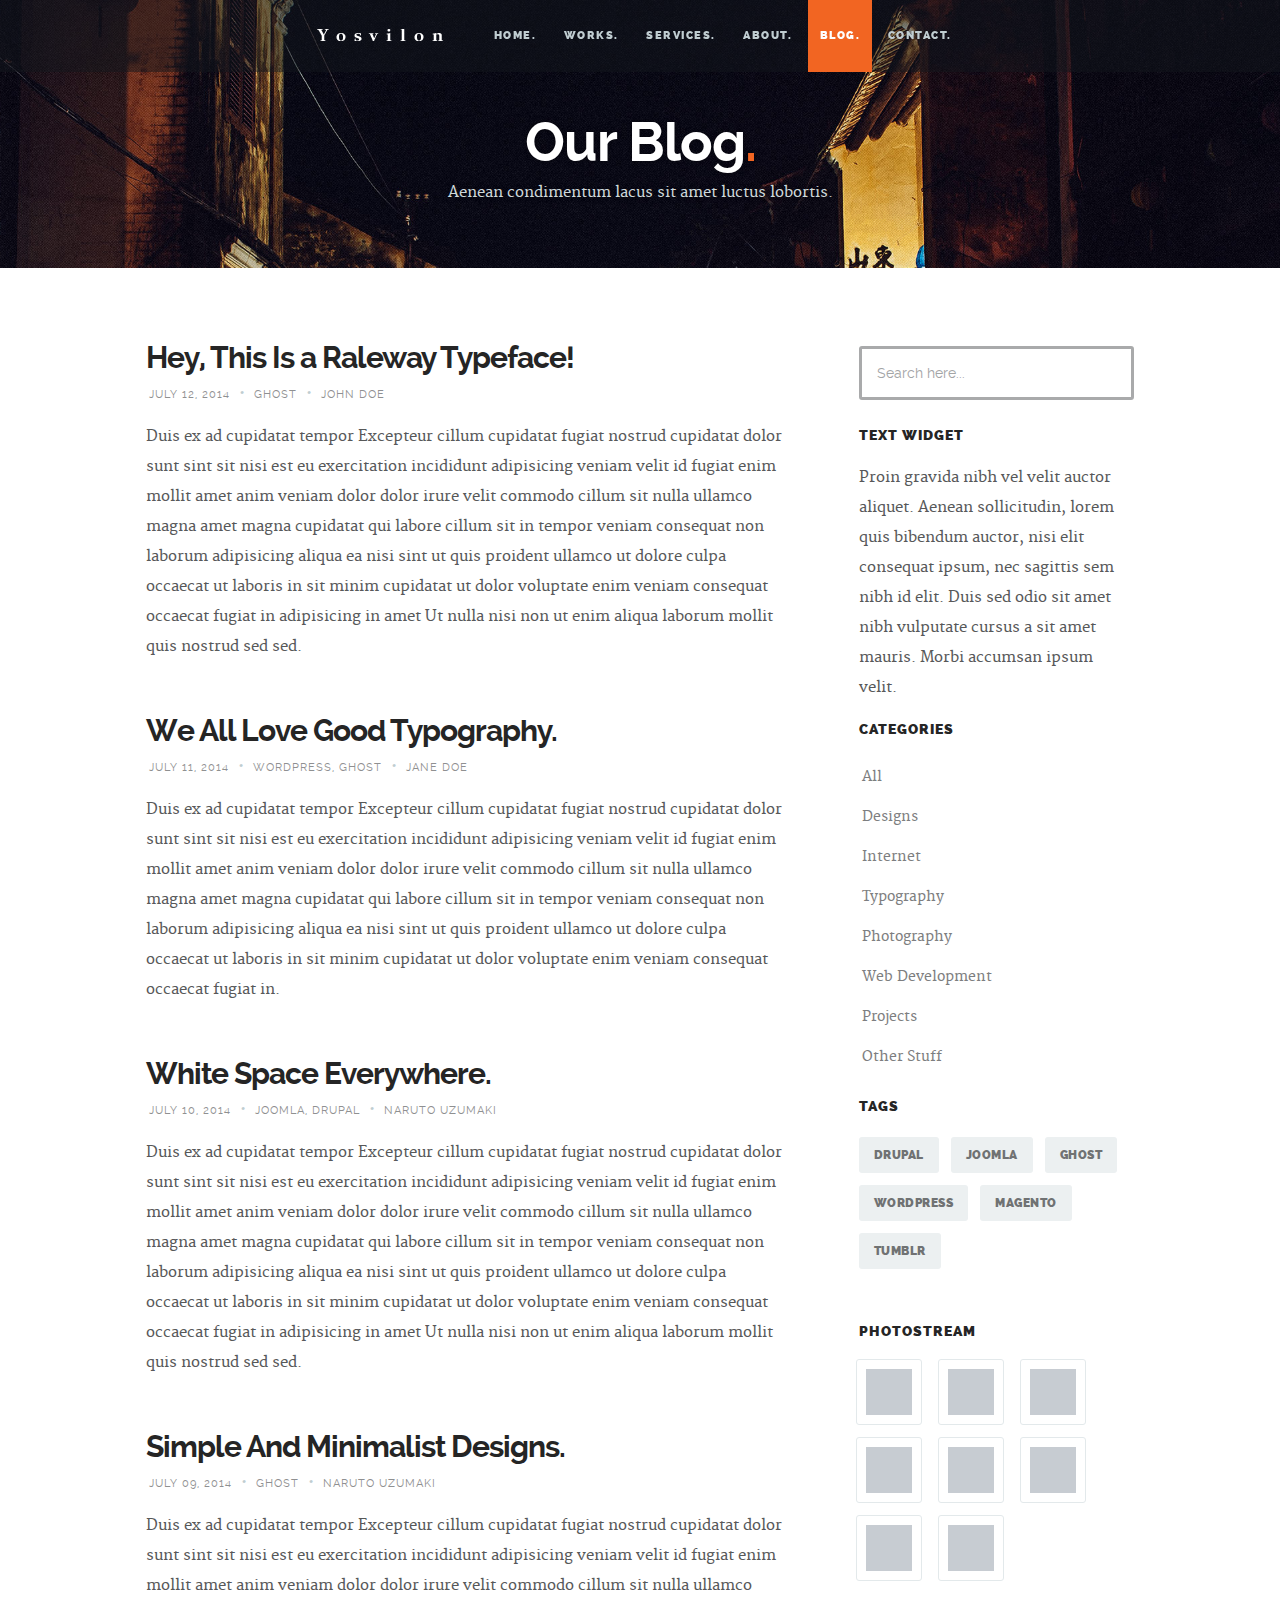
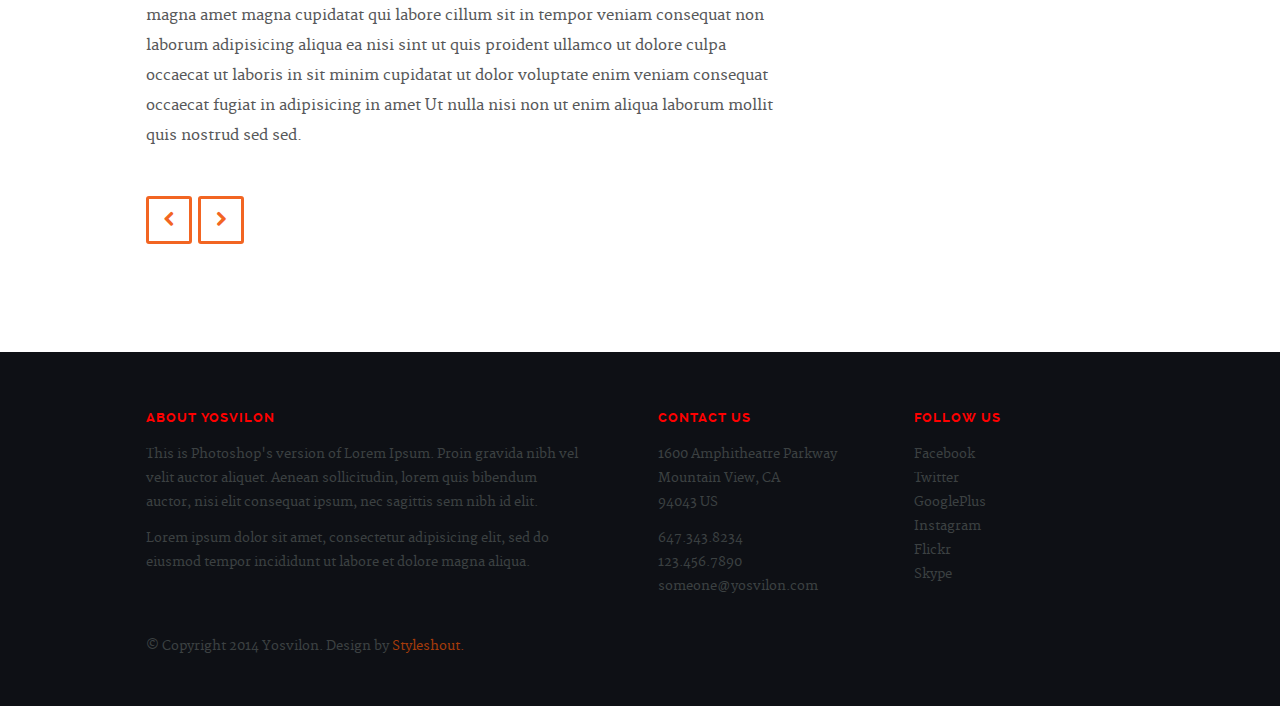
==== commit 2c3693c3: "Update blog.html" ====
--- a/blog.html
+++ b/blog.html
@@ -342,7 +342,7 @@
                   <ul>
                     <li><a href="tel:6473438234">647.343.8234</a></li>
                     <li><a href="tel:1234567890">123.456.7890</a></li>
-                    <li><a href="mailto:someone@puremedia.com">someone@puremedia.com</a></li>
+                    <li><a href="mailto:someone@yosvilon.com">someone@yosvilon.com</a></li>
                   </ul>                  
                </div> <!-- /columns -->             
 
@@ -364,7 +364,7 @@
 
          </div>
 
-         <p class="copyright">&copy; Copyright 2014 Puremedia. Design by <a href="http://www.styleshout.com/">Styleshout.</a></p>        
+         <p class="copyright">&copy; Copyright 2014 Yosvilon. Design by <a href="http://www.styleshout.com/">Styleshout.</a></p>        
 
          <div id="go-top">
             <a class="smoothscroll" title="Back to Top" href="#top"><span>Top</span><i class="fa fa-long-arrow-up"></i></a>
--- a/css/main.css
+++ b/css/main.css
@@ -1047,12 +1047,12 @@
 	color: #a43b0a;
 }
 footer a:hover, footer a:focus {
-	color: white;
+	color: rgb(255, 255, 255);
 }
 footer h3 {
 	font: 13px/24px "raleway-bold", sans-serif;
 	margin-bottom: 0;
-	color: white;
+	color: rgb(255, 0, 0);
 	text-transform: uppercase;
 	letter-spacing: 1px;
 }
@@ -1110,7 +1110,7 @@
 	transition: all 0.2s ease-in-out;
 }
 footer #go-top a span {
-	margin-right: 10px;
+	margin-right: 100px;
 }
 footer #go-top a:hover {
 	background: #faec09;
@@ -1580,7 +1580,7 @@
 /* =================================================================== */
 
 #about {
-	background: white;
+	background: rgb(255, 225, 225);
 	padding-top: 120px;
 	padding-bottom: 0;
 }
